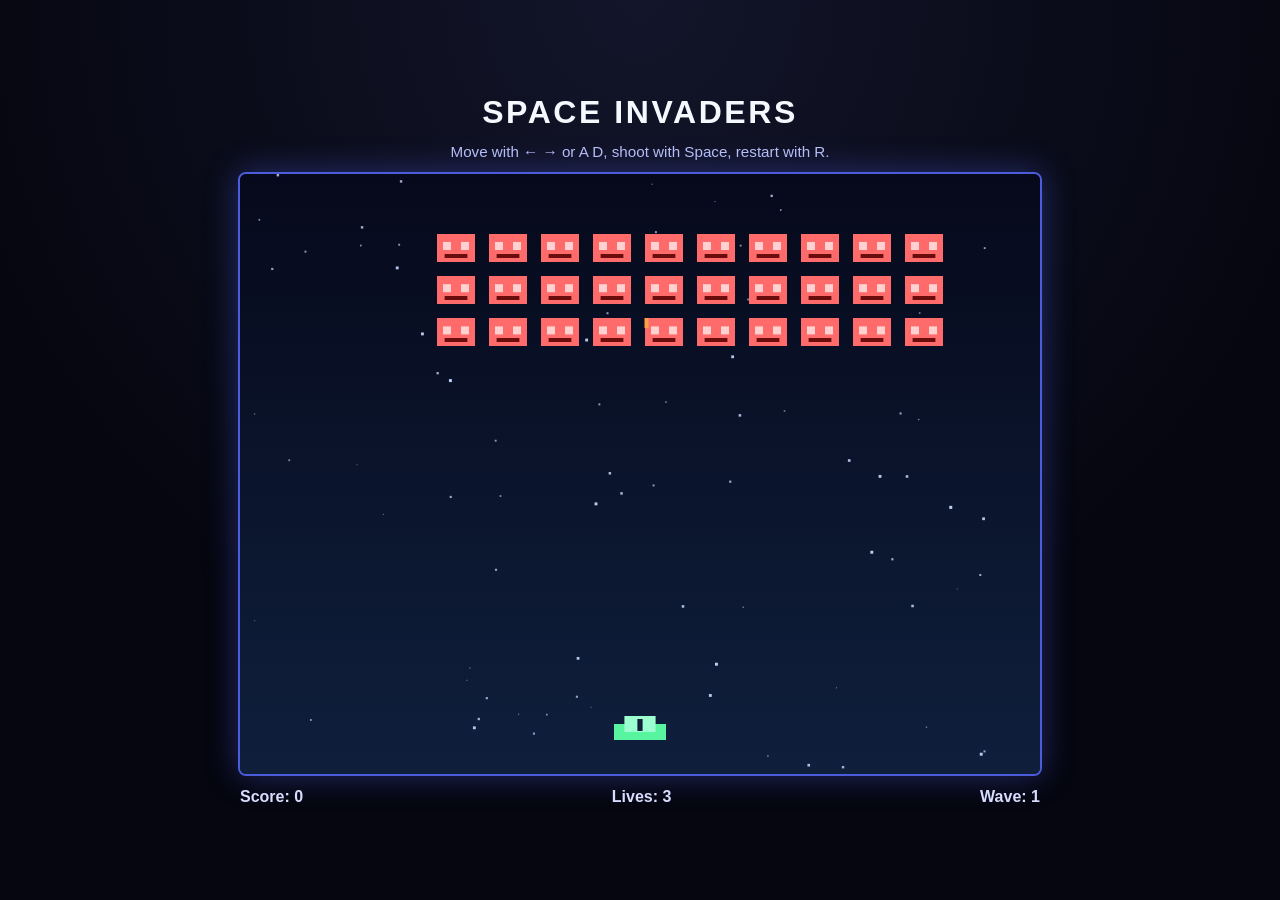
==== index.html @ b9ee82c8 "Add browser-based Space Invaders game Co-authored-by: richardsequeira-dot <richardsequeira-dot@users" ====
<!doctype html>
<html lang="en">
  <head>
    <meta charset="UTF-8" />
    <meta name="viewport" content="width=device-width, initial-scale=1.0" />
    <title>Space Invaders</title>
    <link rel="stylesheet" href="./style.css" />
  </head>
  <body>
    <main class="game-shell">
      <h1>Space Invaders</h1>
      <p class="subtitle">Move with ← → or A D, shoot with Space, restart with R.</p>
      <canvas id="game" width="800" height="600" aria-label="Space Invaders game"></canvas>
      <div class="hud">
        <span id="score">Score: 0</span>
        <span id="lives">Lives: 3</span>
        <span id="wave">Wave: 1</span>
      </div>
    </main>
    <script src="./game.js"></script>
  </body>
</html>
---- style.css ----
* {
  box-sizing: border-box;
}

body {
  margin: 0;
  min-height: 100vh;
  display: grid;
  place-items: center;
  background: radial-gradient(circle at top, #13152a 0%, #05060f 65%);
  color: #f6f8ff;
  font-family: "Segoe UI", Tahoma, Geneva, Verdana, sans-serif;
}

.game-shell {
  display: flex;
  flex-direction: column;
  align-items: center;
  gap: 0.75rem;
  padding: 1rem;
}

h1 {
  margin: 0;
  letter-spacing: 0.08em;
  text-transform: uppercase;
}

.subtitle {
  margin: 0;
  color: #bbc2f8;
  font-size: 0.95rem;
}

canvas {
  border: 2px solid #4d5cdb;
  border-radius: 8px;
  background: #090b18;
  box-shadow: 0 0 32px rgba(76, 94, 236, 0.4);
  max-width: 100%;
  height: auto;
}

.hud {
  width: 100%;
  max-width: 800px;
  display: flex;
  justify-content: space-between;
  font-weight: 600;
  color: #d8ddff;
}
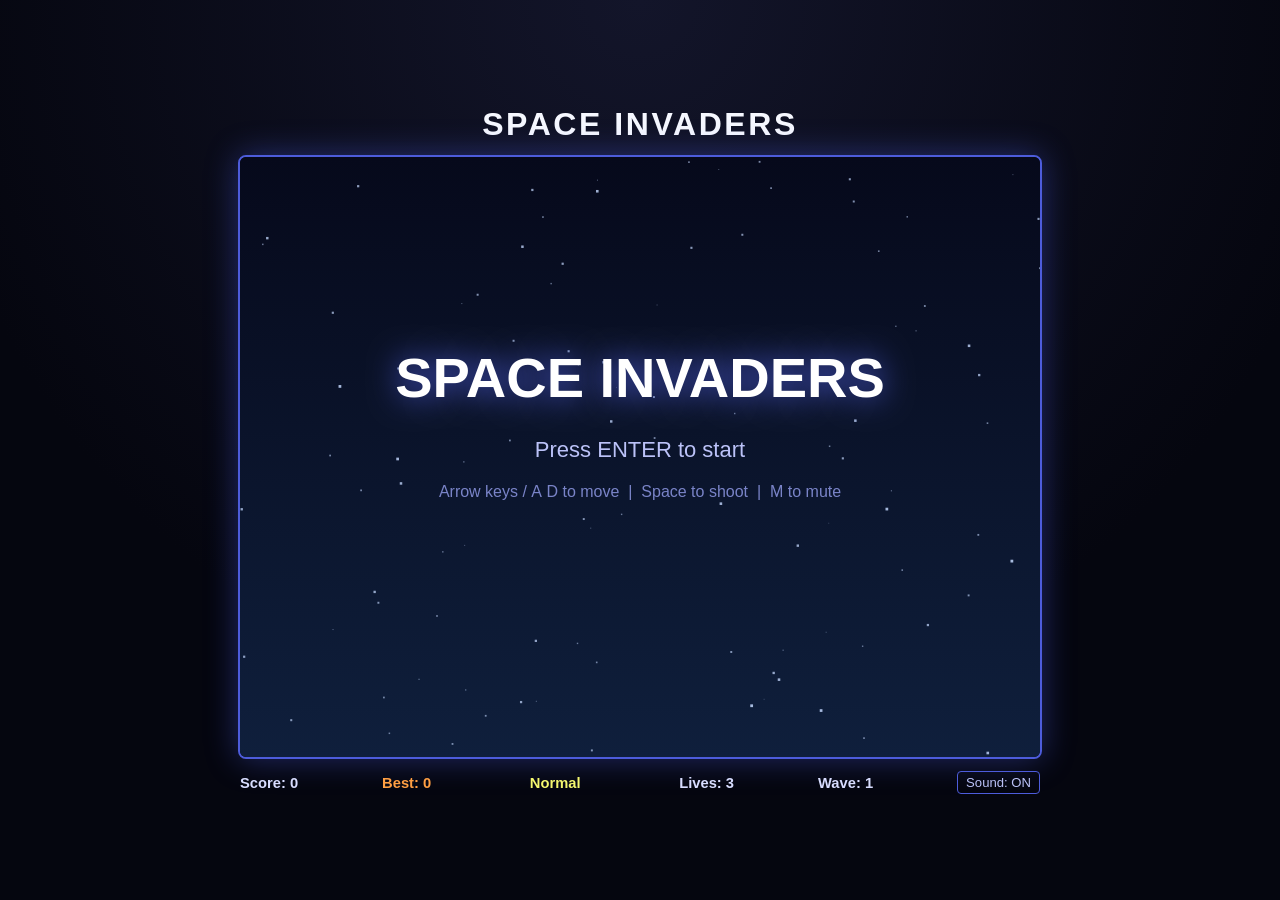
==== commit f3b1fc38: "Level-up: power weapons, boss waves, particles, sound, shields, combos, high scores, title screen - " ====
--- a/index.html
+++ b/index.html
@@ -9,12 +9,14 @@
   <body>
     <main class="game-shell">
       <h1>Space Invaders</h1>
-      <p class="subtitle">Move with ← → or A D, shoot with Space, restart with R.</p>
       <canvas id="game" width="800" height="600" aria-label="Space Invaders game"></canvas>
       <div class="hud">
         <span id="score">Score: 0</span>
+        <span id="highscore">Best: 0</span>
+        <span id="weapon">Normal</span>
         <span id="lives">Lives: 3</span>
         <span id="wave">Wave: 1</span>
+        <button id="mute" type="button" title="Toggle sound (M)">Sound: ON</button>
       </div>
     </main>
     <script src="./game.js"></script>
--- a/style.css
+++ b/style.css
@@ -26,12 +26,6 @@
   text-transform: uppercase;
 }
 
-.subtitle {
-  margin: 0;
-  color: #bbc2f8;
-  font-size: 0.95rem;
-}
-
 canvas {
   border: 2px solid #4d5cdb;
   border-radius: 8px;
@@ -46,6 +40,35 @@
   max-width: 800px;
   display: flex;
   justify-content: space-between;
+  align-items: center;
   font-weight: 600;
+  font-size: 0.92rem;
   color: #d8ddff;
+  gap: 0.5rem;
 }
+
+#weapon {
+  color: #f4f76f;
+  min-width: 5rem;
+  text-align: center;
+}
+
+#highscore {
+  color: #ff9f43;
+}
+
+#mute {
+  background: none;
+  border: 1px solid #4d5cdb;
+  border-radius: 4px;
+  color: #bbc2f8;
+  cursor: pointer;
+  font-size: 0.82rem;
+  padding: 0.2rem 0.5rem;
+  font-family: inherit;
+  transition: background 0.15s;
+}
+
+#mute:hover {
+  background: rgba(77, 92, 219, 0.25);
+}
